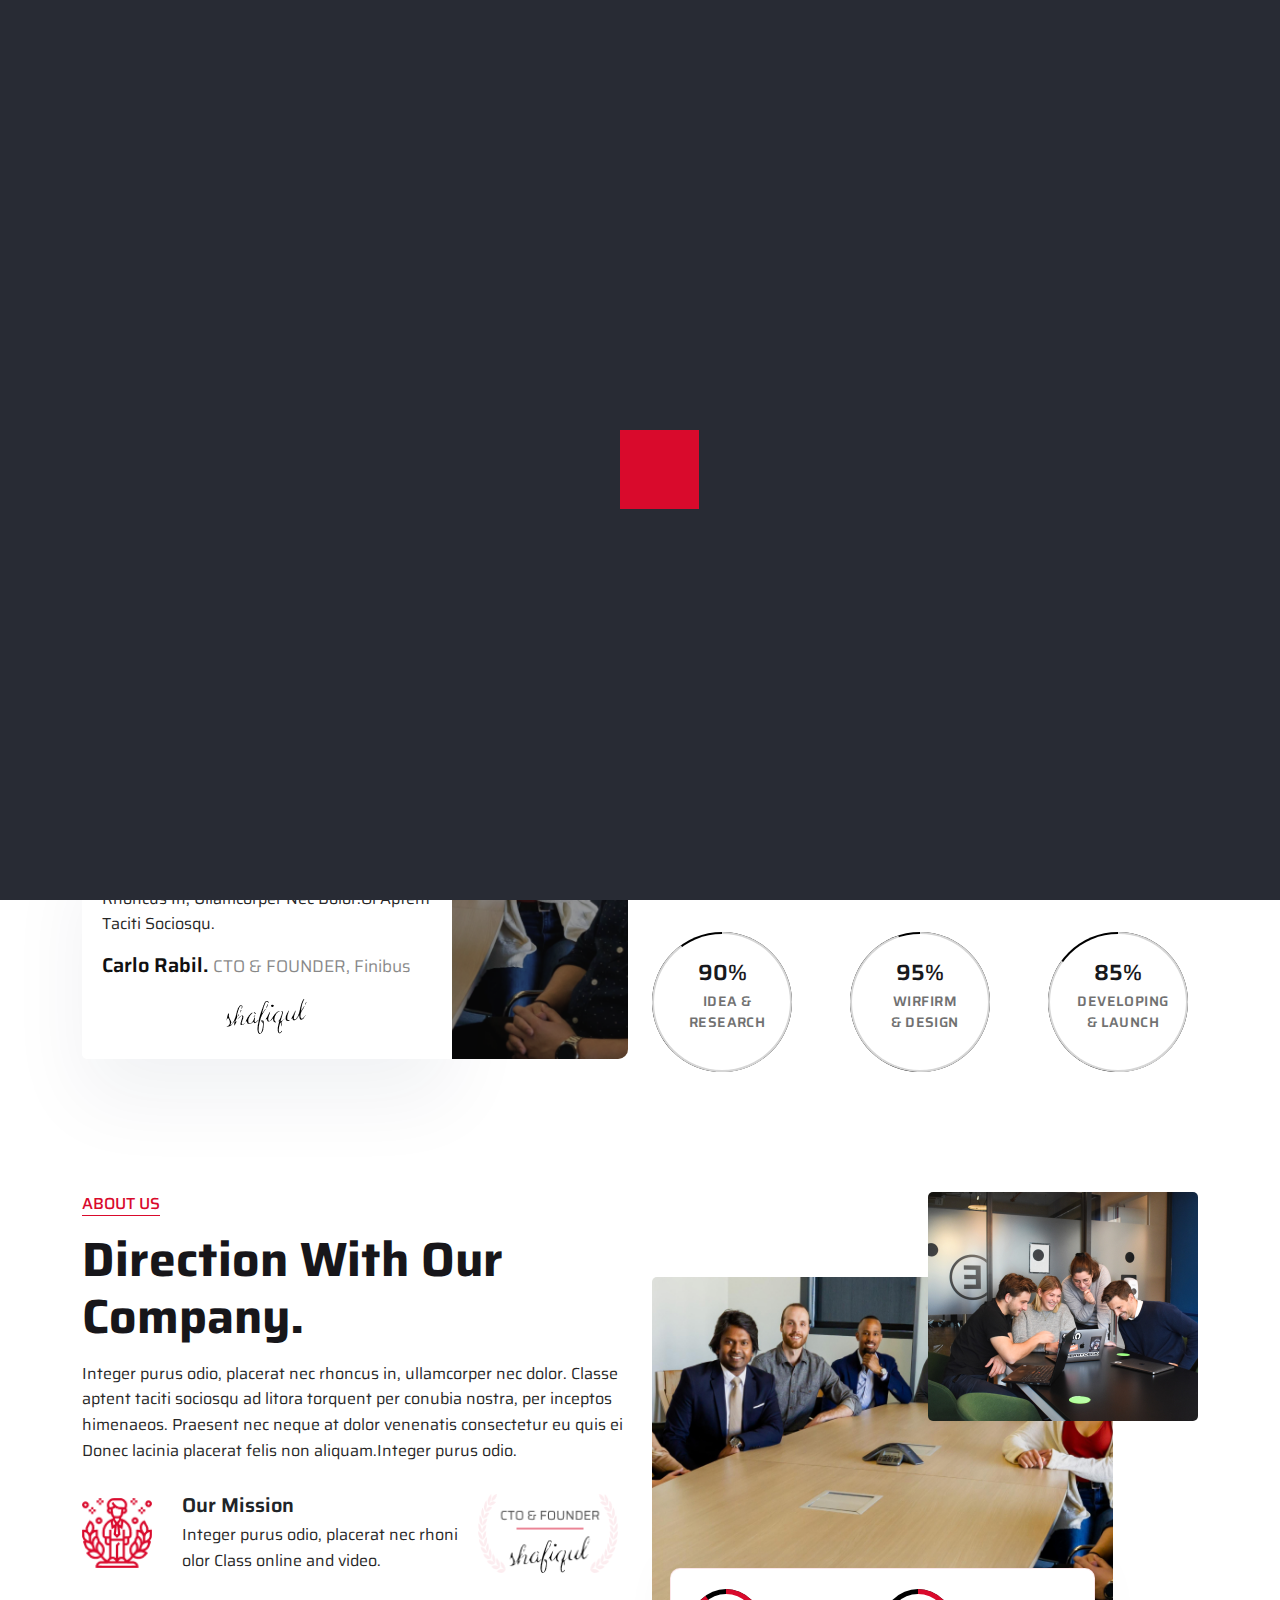
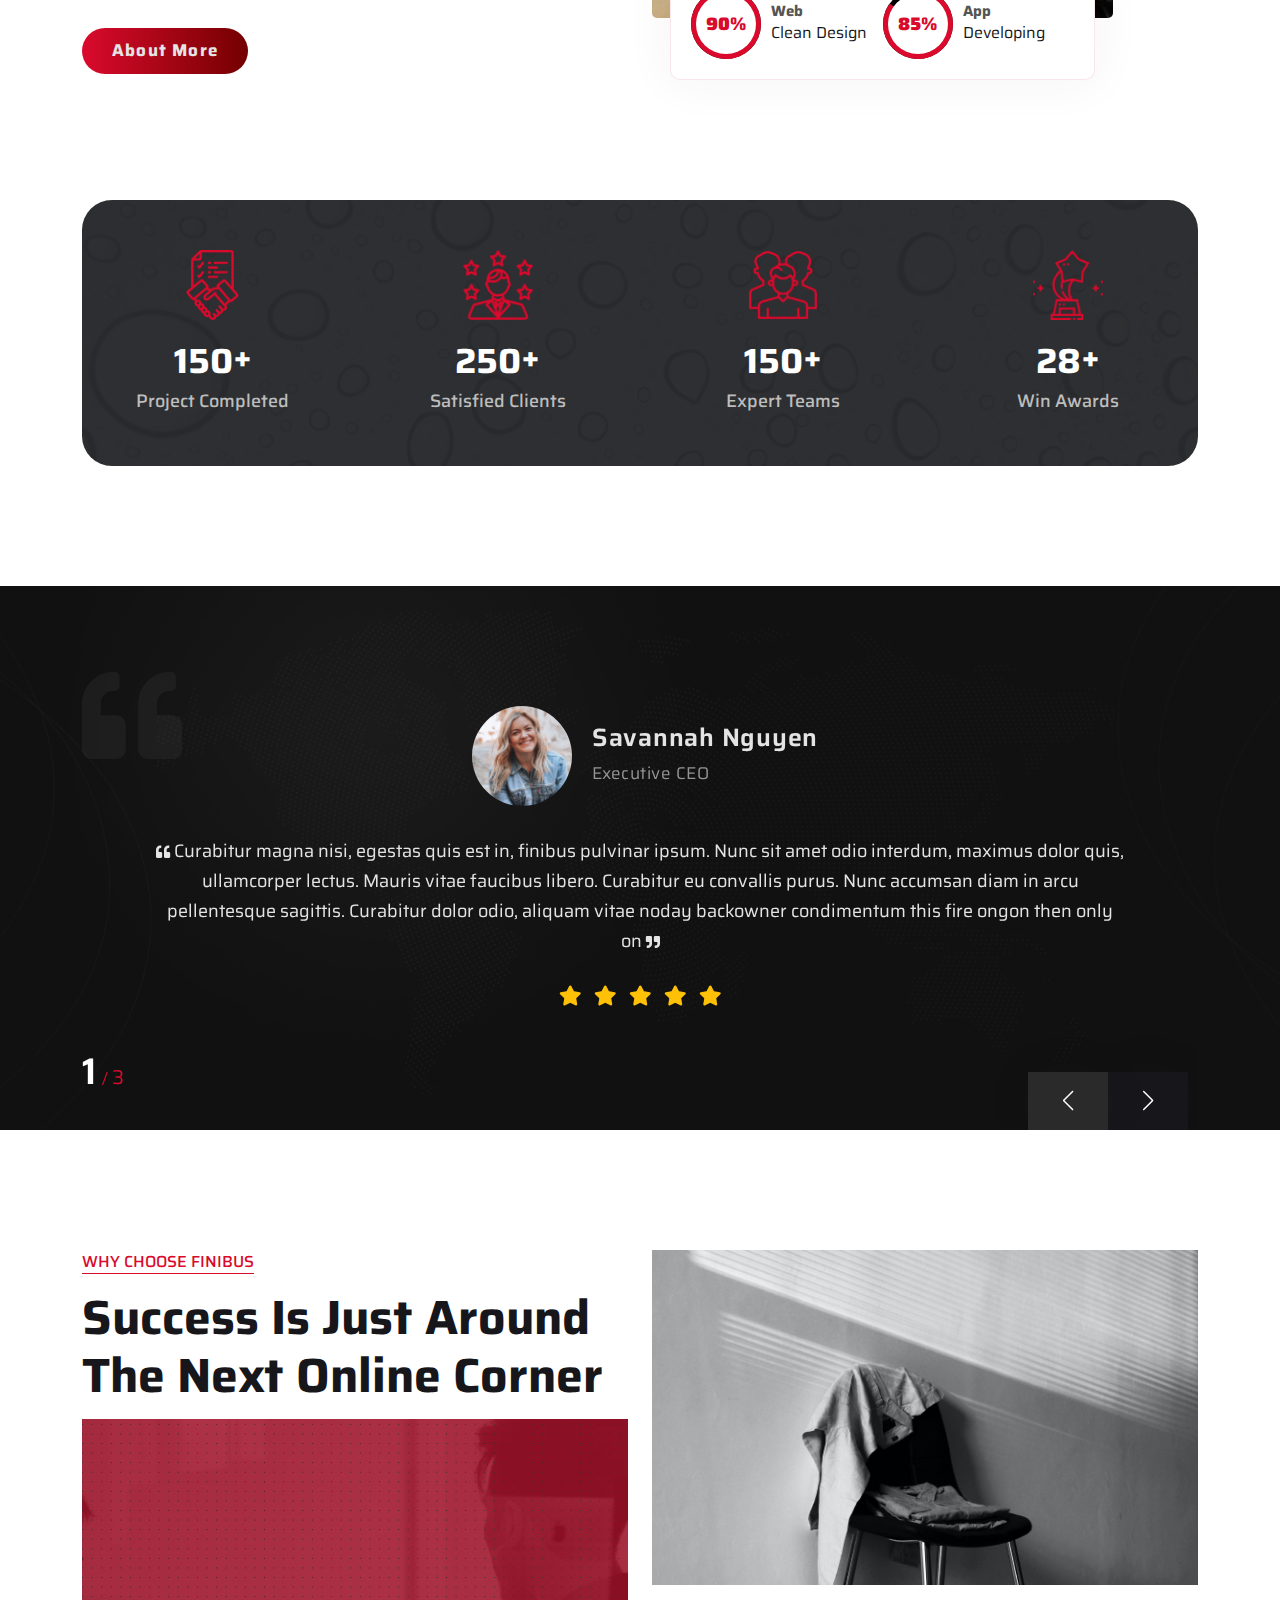
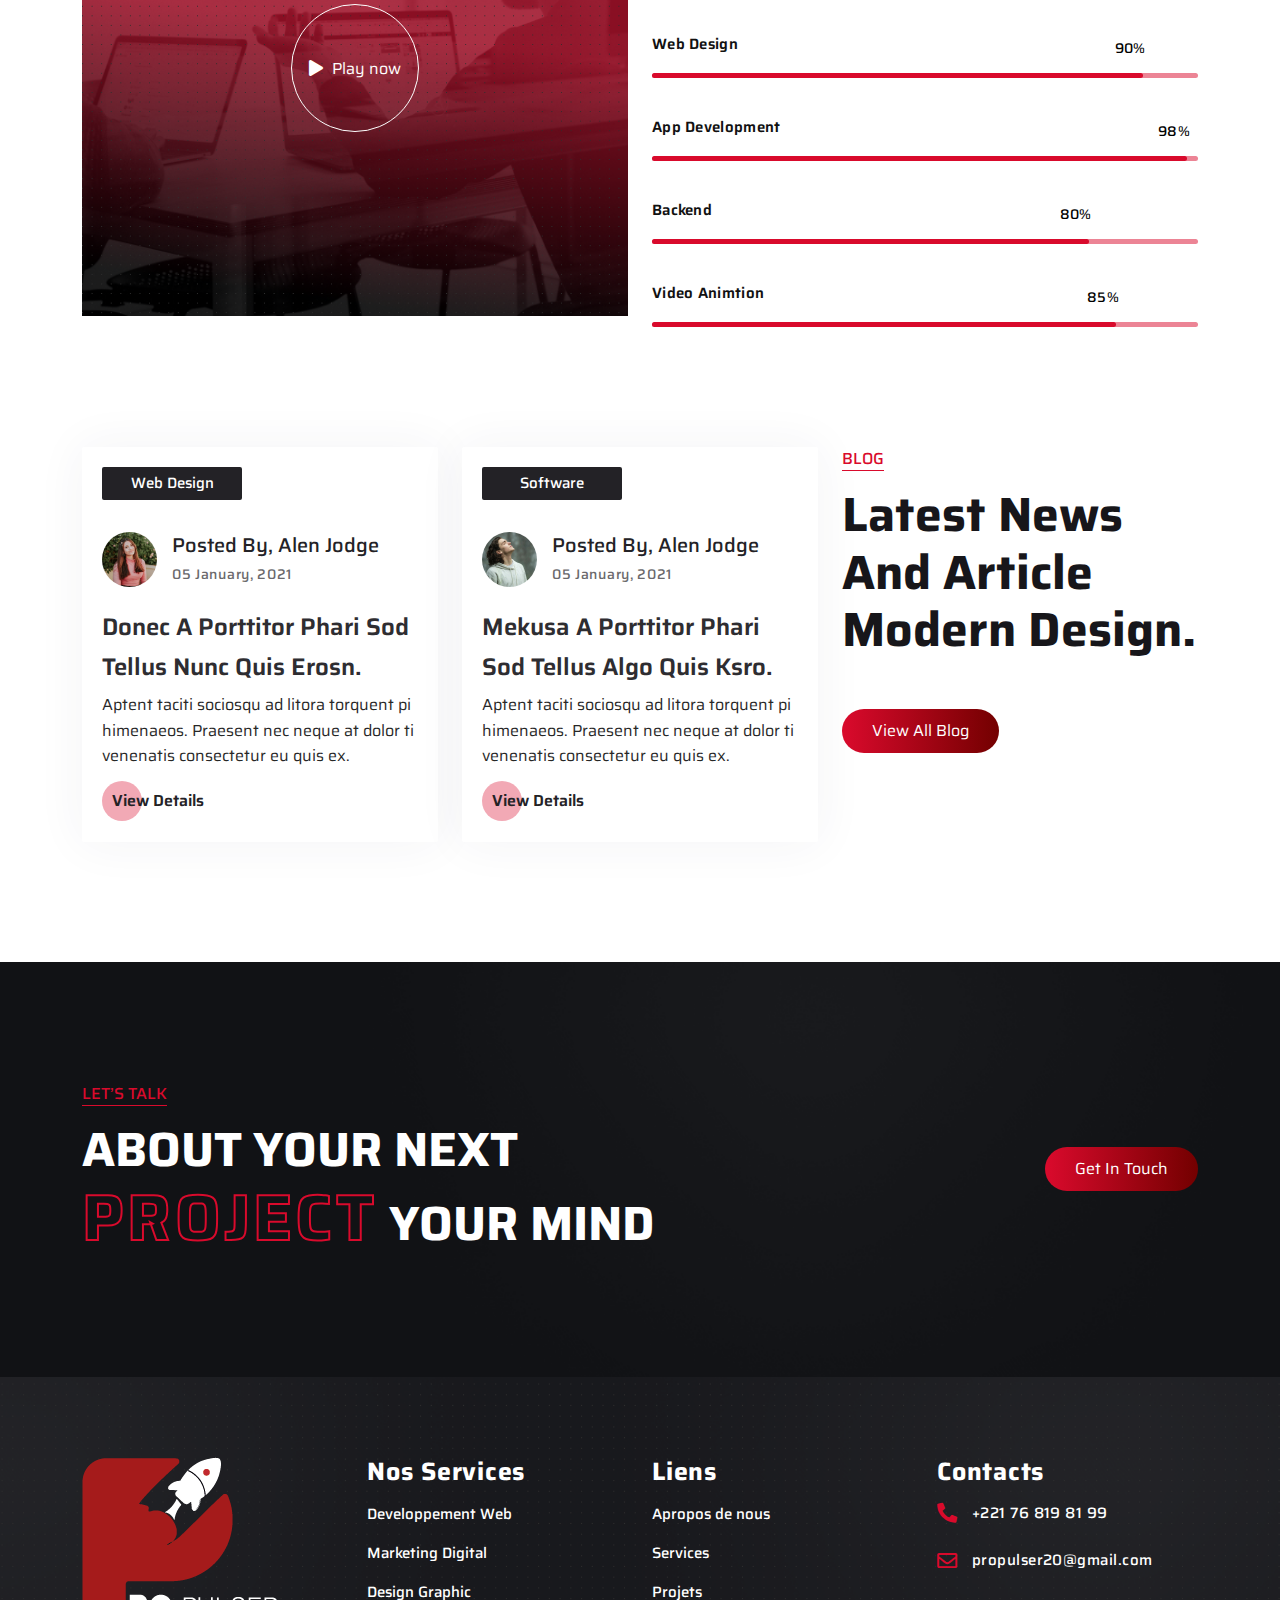
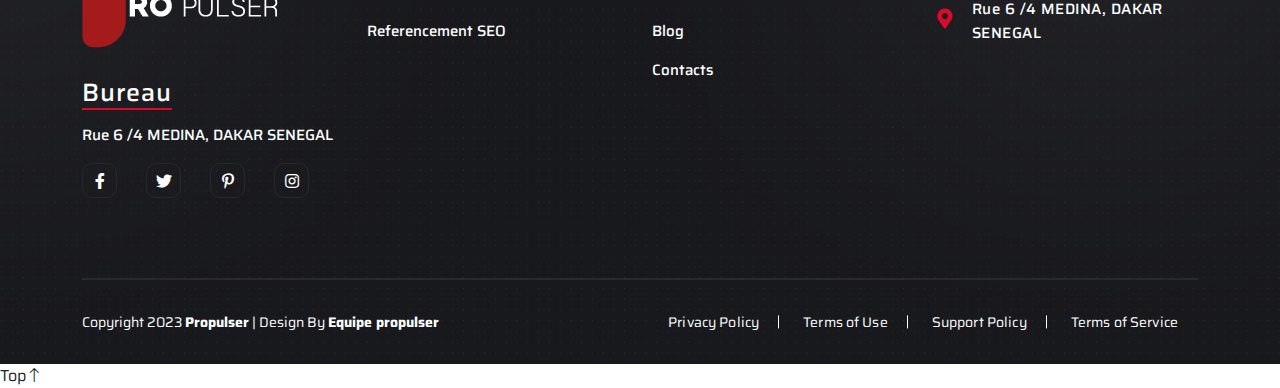
==== about.html @ 7774fed7 "commit num 2" ====
<!doctype html>
<html lang="fr">


<head>

    <meta charset="utf-8">
    <meta name="viewport" content="width=device-width, initial-scale=1">
    
    <link rel="shortcut icon" type="image/x-icon" href="assets/img/logo_1.png">
    
    <link href="assets/css/bootstrap.min.css" rel="stylesheet">
    
    <link rel="stylesheet" href="assets/css/bootstrap-icons.css">
    
    <link href="assets/css/all.min.css" rel="stylesheet">
    
    <link href="assets/css/fontawesome.min.css" rel="stylesheet">
    
    <link rel="stylesheet" href="assets/css/swiper-bundle.min.css">
    
    <link rel="stylesheet" href="assets/css/lightbox.min.css">
    
    <link rel="stylesheet" href="assets/css/nice-select.css">
    
    <link rel="stylesheet" href="assets/css/jQuery-plugin-progressbar.css">
    
    <link rel="stylesheet" href="assets/css/barfiller.css">
    
    <link rel="stylesheet" href="assets/css/magnific-popup.css">
    
    <link rel="stylesheet" href="assets/css/style.css">
    
    <title>Propulser agence Digital</title>
    </head>
<body>

<div class="cursor"></div>
<div class="cursor2"></div>


<div class="preloader_area_wrap">
<div class="sk-cube-grid">
<div class="sk-cube sk-cube1"></div>
<div class="sk-cube sk-cube2"></div>
<div class="sk-cube sk-cube3"></div>
<div class="sk-cube sk-cube4"></div>
<div class="sk-cube sk-cube5"></div>
<div class="sk-cube sk-cube6"></div>
<div class="sk-cube sk-cube7"></div>
<div class="sk-cube sk-cube8"></div>
<div class="sk-cube sk-cube9"></div>
</div>
</div>


<div class="main">

    <header class="position_top">
        <div class="container-fluid">
        <div class="row align-items-center">
        <div class="col col-sm-3 col-md-3 col-lg-3 col-xl-2">
        <div class="logo">
        <a href="index.html"><img style="width: 80px;" src="assets/img/logo_1.png" alt></a>
        </div>
        </div>
        <div class="col col-sm-5 col-md-6 col-lg-6 col-xl-8 text-end">
        <nav class="main-nav">
        <div class="mobile-menu-logo">
        <a href="index.html"><img src="assets/img/propulser_.png" alt></a>
        </div>
        <ul>
        <li class="has-child active">
        <a href="index.html">Accueil</a>
        
        </li>
        <li><a href="about.html">Apropos</a></li>
        <li class="has-child">
        <a href="services.html">Services</a>
        <i class="bi bi-chevron-down"></i>
        <ul class="sub-menu">
        <li><a href="services.html">Service</a></li>
        <li><a href="service-details.html">Service Details</a></li>
        </ul>
        </li>
        <li class="has-child">
        <a href="project.html">Projets</a>
        <i class="bi bi-chevron-down"></i>
        <ul class="sub-menu">
        <li><a href="project.html">Projets</a></li>
        <li><a href="project2.html">Projet masonry</a></li>
        <li><a href="project-details.html"> Details projets</a></li>
        </ul>
        </li>
        <li class="has-child">
        <a href="blog.html">Blogs</a>
        <i class="bi bi-chevron-down"></i>
        <ul class="sub-menu">
        <li><a href="blog.html">Blog</a></li>
        <li><a href="blog2.html">Blog standard</a></li>
        <li><a href="blog_details.html">Blog Details</a></li>
        </ul>
        </li>
        
        <li><a href="contact.html">Contact </a></li>
        </ul>
        <div class="get-quate dn">
        <div class="cmn-btn">
        <a href="contact.html">Avoir un devis </a>
        </div>
        </div>
        </nav>
        <div class="mobile-menu">
        <a href="javascript:void(0)" class="cross-btn">
        <span class="cross-top"></span>
        <span class="cross-middle"></span>
        <span class="cross-bottom"></span>
        </a>
        </div>
        </div>
        <div class="col-12 col-sm-4 col-md-3 col-lg-3 col-xl-2 text-end">
        <div class="get-quate">
        <div class="cmn-btn">
        <a href="contact.html">Avoir un devis </a>
        </div>
        </div>
        </div>
        </div>
        </div>
        </header>


<section class="breadcrumbs">
<div class="container">
<div class="row">
<div class="col-12">
<div class="breadcrumb-wrapper">
<h1>Apropos de nous</h1>
<ul>
<li><a href="index.html">Accueil</a></li>
<li>Apropos de nous</li>
</ul>
</div>
</div>
</div>
</div>
</section>


<section class="about-area sec-mar">
<div class="container">
<div class="out-story">
<div class="row">
<div class="col-lg-6 col-xl-6">
<div class="story-left">
<div class="office-group-img">
<img src="assets/img/story.png" alt>
<div class="cto-message-wrapper">
<div class="cto-message">
<p>Integer purus odio, placerat neclessi rhoncus in, ullamcorper nec dolor.ol aptent taciti sociosqu.</p>
<h4>Carlo Rabil. <span>CTO & FOUNDER, Finibus</span></h4>
<img src="assets/img/cto-signature.png" alt>
</div>
</div>
</div>
</div>
</div>
<div class="col-lg-6 col-xl-6">
<div class="story-right">
<div class="title black">
<span>Inside Story</span>
<h2 class="mb-15">We are creative Agency that creates beautiful.</h2>
</div>
<p>Integer purus odio, placerat nec rhoncus in, ullamcorper nec dolor. Classe aptent taciti sociosqu ad litora torquent per conubia nostra, per inceptosi himenaeos. Praesent nec neque at dolor venenatis consectetur eu quis e Donec lacinia placerat felis non aliquam.Integer purus odio.</p>
<div class="story-skills">
<div class="story-skill">
<div class="progress-bar-circle" data-percent="90" data-duration="1000"></div>
<span>Idea & Research</span>
</div>
<div class="story-skill">
<div class="progress-bar-circle" data-percent="95" data-duration="1000"></div>
<span>Wirfirm & Design</span>
</div>
<div class="story-skill">
<div class="progress-bar-circle" data-percent="85" data-duration="1000"></div>
<span>Developing & Launch</span>
</div>
</div>
</div>
</div>
</div>
</div>
<div class="row">
<div class="col-lg-6 col-xl-6">
<div class="about-left">
<div class="title black">
<span>About us</span>
<h2 class="mb-15">Direction with our company.</h2>
</div>
<p>Integer purus odio, placerat nec rhoncus in, ullamcorper nec dolor. Classe aptent taciti sociosqu ad litora torquent per conubia nostra, per inceptos himenaeos. Praesent nec neque at dolor venenatis consectetur eu quis ei Donec lacinia placerat felis non aliquam.Integer purus odio.</p>
<div class="our-mission">
<div class="msn-icon">
<i><img src="assets/img/icons/mission-icon.png" alt></i>
</div>
<div class="msn-content">
<h5>Our Mission</h5>
<p>Integer purus odio, placerat nec rhoni olor Class online and video.</p>
</div>
<div class="cto">
<img src="assets/img/ctoFounder.png" alt>
</div>
</div>
<div class="cmn-btn">
<a href="about.html">About more</a>
</div>
</div>
</div>
<div class="col-lg-6 col-xl-6">
<div class="about-right">
<div class="group-images">
<img src="assets/img/about-bottom.jpg" alt>
<div class="about-top">
<img src="assets/img/about-top.png" alt>
</div>
<div class="about-skills">
<div class="signle-skill">
<div class="progress-bar-circle" data-percent="90" data-duration="1000"></div>
<div class="skill-content">
<h6>web</h6>
<p>Clean Design</p>
</div>
</div>
<div class="signle-skill">
<div class="progress-bar-circle" data-percent="85" data-duration="1000"></div>
<div class="skill-content">
<h6>App</h6>
<p>Developing</p>
</div>
</div>
</div>
</div>
</div>
</div>
</div>
<div class="features-count">
<div class="row">
<div class="col-sm-6 col-md-3 col-lg-3 col-xl-3">
<div class="single-count">
<i><img src="assets/img/icons/count-1.png" alt></i>
<div class="counter">
<span class="odometer">150</span><sup>+</sup>
</div>
<p>Project Completed</p>
</div>
</div>
<div class="col-sm-6 col-md-3 col-lg-3 col-xl-3">
<div class="single-count">
<i><img src="assets/img/icons/count-2.png" alt></i>
<div class="counter">
<span class="odometer">250</span><sup>+</sup>
</div>
<p>Satisfied Clients</p>
</div>
</div>
<div class="col-sm-6 col-md-3 col-lg-3 col-xl-3">
<div class="single-count">
<i><img src="assets/img/icons/count-3.png" alt></i>
<div class="counter">
<span class="odometer">150</span><sup>+</sup>
</div>
<p>Expert Teams</p>
</div>
</div>
<div class="col-sm-6 col-md-3 col-lg-3 col-xl-3">
<div class="single-count">
<i><img src="assets/img/icons/count-4.png" alt></i>
<div class="counter">
<span class="odometer">28</span><sup>+</sup>
</div>
<p>Win Awards</p>
</div>
</div>
</div>
</div>
</div>
</section>


<section class="testimonial-area">
<div class="container">
<div class="row">
<div class="col-12">
<div class="swiper testimonial-slider">
<div class="swiper-wrapper">
<div class="swiper-slide">
<div class="testimonial-content">
<div class="quote">
<i class="fas fa-quote-left"></i>
</div>
<div class="client-info">
<div class="client-pic">
<img src="assets/img/client.jpg" alt>
</div>
<div class="client-details">
<h4>Savannah Nguyen</h4>
<span>Executive CEO</span>
</div>
</div>
<p><i class="fas fa-quote-left"></i> Curabitur magna nisi, egestas quis est in, finibus pulvinar ipsum. Nunc sit amet odio interdum, maximus dolor quis, ullamcorper lectus. Mauris vitae faucibus libero. Curabitur eu convallis purus. Nunc accumsan diam in arcu pellentesque sagittis. Curabitur dolor odio, aliquam vitae noday backowner condimentum this fire ongon then only on <i class="fas fa-quote-right"></i></p>
<div class="rating">
<i class="fas fa-star"></i>
<i class="fas fa-star"></i>
<i class="fas fa-star"></i>
<i class="fas fa-star"></i>
<i class="fas fa-star"></i>
</div>
</div>
</div>
<div class="swiper-slide">
<div class="testimonial-content">
<div class="quote">
<i class="fas fa-quote-left"></i>
</div>
<div class="client-info">
<div class="client-pic">
<img src="assets/img/client-2.jpg" alt>
</div>
<div class="client-details">
<h4>Nailong Jeso</h4>
<span>CTO Founder</span>
</div>
</div>
<p><i class="fas fa-quote-left"></i> Curabitur magna nisi, egestas quis est in, finibus pulvinar ipsum. Nunc sit amet odio interdum, maximus dolor quis, ullamcorper lectus. Mauris vitae faucibus libero. Curabitur eu convallis purus. Nunc accumsan diam in arcu pellentesque sagittis. Curabitur dolor odio, aliquam vitae noday backowner condimentum this fire ongon then only on <i class="fas fa-quote-right"></i></p>
<div class="rating">
<i class="fas fa-star"></i>
<i class="fas fa-star"></i>
<i class="fas fa-star"></i>
<i class="fas fa-star"></i>
<i class="fas fa-star"></i>
</div>
</div>
</div>
<div class="swiper-slide">
<div class="testimonial-content">
<div class="quote">
<i class="fas fa-quote-left"></i>
</div>
<div class="client-info">
<div class="client-pic">
<img src="assets/img/client-3.jpg" alt>
</div>
<div class="client-details">
<h4>Gautam Yamni</h4>
<span>Designer Head</span>
</div>
</div>
<p><i class="fas fa-quote-left"></i> Curabitur magna nisi, egestas quis est in, finibus pulvinar ipsum. Nunc sit amet odio interdum, maximus dolor quis, ullamcorper lectus. Mauris vitae faucibus libero. Curabitur eu convallis purus. Nunc accumsan diam in arcu pellentesque sagittis. Curabitur dolor odio, aliquam vitae noday backowner condimentum this fire ongon then only on <i class="fas fa-quote-right"></i></p>
<div class="rating">
<i class="fas fa-star"></i>
<i class="fas fa-star"></i>
<i class="fas fa-star"></i>
<i class="fas fa-star"></i>
<i class="fas fa-star"></i>
</div>
</div>
</div>
</div>
<div class="swiper-button-next"></div>
<div class="swiper-button-prev"></div>
<div class="swiper-pagination"></div>
</div>
</div>
</div>
</div>
</section>


<section class="why-choose-us sec-mar">
<div class="container">
<div class="row">
<div class="col-md-6 col-lg-6 col-xl-6">
<div class="title black">
<span>Why Choose Finibus</span>
<h2 class="mb-15">success is just around the next online corner</h2>
</div>
<div class="video-demo">
<img src="assets/img/play-video.jpg" alt>
<div class="play-btn">
<a class="popup-video" href="https://www.youtube.com/watch?v=0O2aH4XLbto"><i class="fas fa-play"></i> Play now</a>
</div>
</div>
</div>
<div class="col-md-6 col-lg-6 col-xl-6">
<div class="valuable-skills">
<img src="assets/img/valuable-skill.jpg" alt>
<div class="signle-bar">
<h6>Web Design</h6>
<div id="bar1" class="barfiller">
<span class="tip"></span>
<span class="fill" data-percentage="90"></span>
</div>
</div>
<div class="signle-bar">
<h6>App Development</h6>
<div id="bar2" class="barfiller">
<span class="tip"></span>
<span class="fill" data-percentage="98"></span>
</div>
</div>
<div class="signle-bar">
<h6>Backend</h6>
<div id="bar3" class="barfiller">
<span class="tip"></span>
<span class="fill" data-percentage="80"></span>
</div>
</div>
<div class="signle-bar">
<h6>Video Animtion</h6>
<div id="bar4" class="barfiller">
<span class="tip"></span>
<span class="fill" data-percentage="85"></span>
</div>
</div>
</div>
</div>
</div>
</div>
</section>


<section class="latest-news sec-mar">
<div class="container">
<div class="row gx-4">
<div class="col-md-6 col-lg-4 col-xl-4">
<div class="signle-news">
<div class="tag">
<a href="#">Web Design</a>
</div>
<div class="post-img">
<a href="blog_details.html"><img src="assets/img/post/post-1.jpg" alt></a>
</div>
<div class="news-content">
<div class="author">
<div class="author-pic">
<img src="assets/img/author/author-1.jpg" alt>
</div>
<div class="author-info">
<h5>Posted by, Alen Jodge</h5>
<span>05 January, 2021</span>
</div>
</div>
<h3><a href="blog_details.html">Donec a porttitor phari sod tellus Nunc quis erosn.</a></h3>
<p>Aptent taciti sociosqu ad litora torquent pi himenaeos. Praesent nec neque at dolor ti venenatis consectetur eu quis ex.</p>
<div class="view-btn">
<a href="blog_details.html">View details</a>
</div>
</div>
</div>
</div>
<div class="col-md-6 col-lg-4 col-xl-4">
<div class="signle-news">
<div class="tag">
<a href="#">Software</a>
</div>
<div class="post-img">
<a href="blog_details.html"><img src="assets/img/post/post-2.jpg" alt></a>
</div>
<div class="news-content">
<div class="author">
<div class="author-pic">
<img src="assets/img/author/author-2.jpg" alt>
</div>
<div class="author-info">
<h5>Posted by, Alen Jodge</h5>
<span>05 January, 2021</span>
</div>
</div>
<h3><a href="blog_details.html">Mekusa a porttitor phari sod tellus algo quis ksro.</a></h3>
<p>Aptent taciti sociosqu ad litora torquent pi himenaeos. Praesent nec neque at dolor ti venenatis consectetur eu quis ex.</p>
<div class="view-btn">
<a href="blog_details.html">View details</a>
</div>
</div>
</div>
</div>
<div class="col-md-6 col-lg-4 col-xl-4">
<div class="title black">
<span>Blog</span>
<h2>Latest news And Article modern design.</h2>
<div class="cmn-btn">
<a href="blog.html">View All Blog</a>
</div>
</div>
</div>
</div>
</div>
</section>


<section class="lets-talk sec-pad">
<div class="container">
<div class="row align-items-center">
<div class="col-md-9 col-lg-8 col-xl-7">
<div class="title special">
<span>Let’s Talk</span>
<h2>About Your Next <br><b>Project</b> Your Mind</h2>
</div>
</div>
<div class="col-md-3 col-lg-4 col-xl-5 text-end">
<div class="getin-touch">
<div class="cmn-btn">
<a href="contact.html">Get In Touch</a>
</div>
</div>
</div>
</div>
</div>
</section>


<footer>
    <div class="container">
    <div class="row">
    <div class="col-md-3 col-lg-3 col-xl-3">
    <div class="footer-widget">
    <div class="footer-logo">
    <a href="index.html"><img src="assets/img/logo_1.png" alt></a>
    </div>
    <address>
    <h4>Bureau</h4>
    <p>Rue 6 /4 MEDINA, DAKAR SENEGAL</p>
    </address>
    <ul class="social-media-icons">
    <li><a href="https://www.facebook.com/profile.php?id=100092353343000"><i class="fab fa-facebook-f"></i></a></li>
    <li><a href="https://www.twitter.com/"><i class="fab fa-twitter"></i></a></li>
    <li><a href="https://www.pinterest.com/"><i class="fab fa-pinterest-p"></i></a></li>
    <li><a href="https://www.instagram.com/pro_pulser/"><i class="fab fa-instagram"></i></a></li>
    </ul>
    </div>
    </div>
    <div class="col-md-3 col-lg-3 col-xl-3">
    <div class="footer-widget">
    <h4>Nos Services</h4>
    <ul class="footer-menu">
    <li><a href="service-details.html">Developpement Web</a></li>
    <li><a href="service-details.html">Marketing Digital</a></li>
    <li><a href="service-details.html">Design Graphic</a></li>
    <li><a href="service-details.html">Referencement SEO</a></li>
    </ul>
    </div>
    </div>
    <div class="col-md-3 col-lg-3 col-xl-3">
    <div class="footer-widget">
    <h4>Liens</h4>
    <ul class="footer-menu">
    <li><a href="about.html">Apropos de nous</a></li>
    <li><a href="services.html">Services</a></li>
    <li><a href="project.html">Projets</a></li>
    <li><a href="blog.html">Blog</a></li>
    <li><a href="contact.html">Contacts</a></li>
    </ul>
    </div>
    </div>
    <div class="col-md-3 col-lg-3 col-xl-3">
    <div class="footer-widget">
    <h4>Contacts</h4>
    <div class="number">
    <div class="num-icon">
    <i class="fas fa-phone-alt"></i>
    </div>
    <div class="phone">
    <a href="tel:+221 76 819 81 99">+221 76 819 81 99</a>
    
    </div>
    </div>
    <div class="office-mail">
    <div class="mail-icon">
    <i class="far fa-envelope"></i>
    </div>
    <div class="email">
    <a href="mailto:propulser20@gmail.com"><span class="__cf_email__" data-cfemail="9df4f3fbf2ddf8e5fcf0edf1f8b3fef2f0">propulser20@gmail.com</span></a>
    </div>
    </div>
    <div class="address">
    <div class="address-icon">
    <i class="fas fa-map-marker-alt"></i>
    </div>
    <p>Rue 6 /4 MEDINA, DAKAR SENEGAL</p>
    </div>
    </div>
    </div>
    </div>
    <div class="footer-bottom">
    <div class="row align-items-center">
    <div class="col-12 col-md-4 col-lg-4 col-xl-5">
    <div class="copy-txt">
    <span>Copyright 2023 <b>Propulser</b> | Design By <a href="#">Equipe propulser</a></span>
    </div>
    </div>
    <div class="col-12 col-md-8 col-lg-8 col-xl-7">
    <ul class="footer-bottom-menu">
    <li><a href="#">Privacy Policy</a></li>
    <li><a href="#">Terms of Use</a></li>
    <li><a href="#">Support Policy</a></li>
    <li><a href="#">Terms of Service</a></li>
    </ul>
    </div>
    </div>
    </div>
    </div>
    </footer>


<div class="scroll-top">
<span>Top<i class="bi bi-arrow-up"></i></span>
</div>

</div>


<script data-cfasync="false" src="https://demo-egenslab.b-cdn.net/cdn-cgi/scripts/5c5dd728/cloudflare-static/email-decode.min.js"></script><script src="assets/js/jquery-3.6.0.min.js"></script>

<script src="assets/js/popper.min.js"></script>
<script src="assets/js/bootstrap.min.js"></script>

<script src="assets/js/swiper-bundle.min.js"></script>

<script src="assets/js/jquery.nice-select.min.js"></script>

<script src="assets/js/jQuery-plugin-progressbar.js"></script>

<script src="assets/js/jquery.barfiller.js"></script>

<script src="assets/js/waypoints.min.js"></script>

<script src="assets/js/jquery.counterup.min.js"></script>

<script src="assets/js/lightbox.min.js"></script>

<script src="assets/js/jquery.magnific-popup.min.js"></script>

<script src="assets/js/isotope.pkgd.min.js"></script>

<script src="assets/js/masonry.pkgd.min.js"></script>

<script src="assets/js/imagesloaded.pkgd.min.js"></script>

<script src="assets/js/custom.js"></script>
</body>

</html>
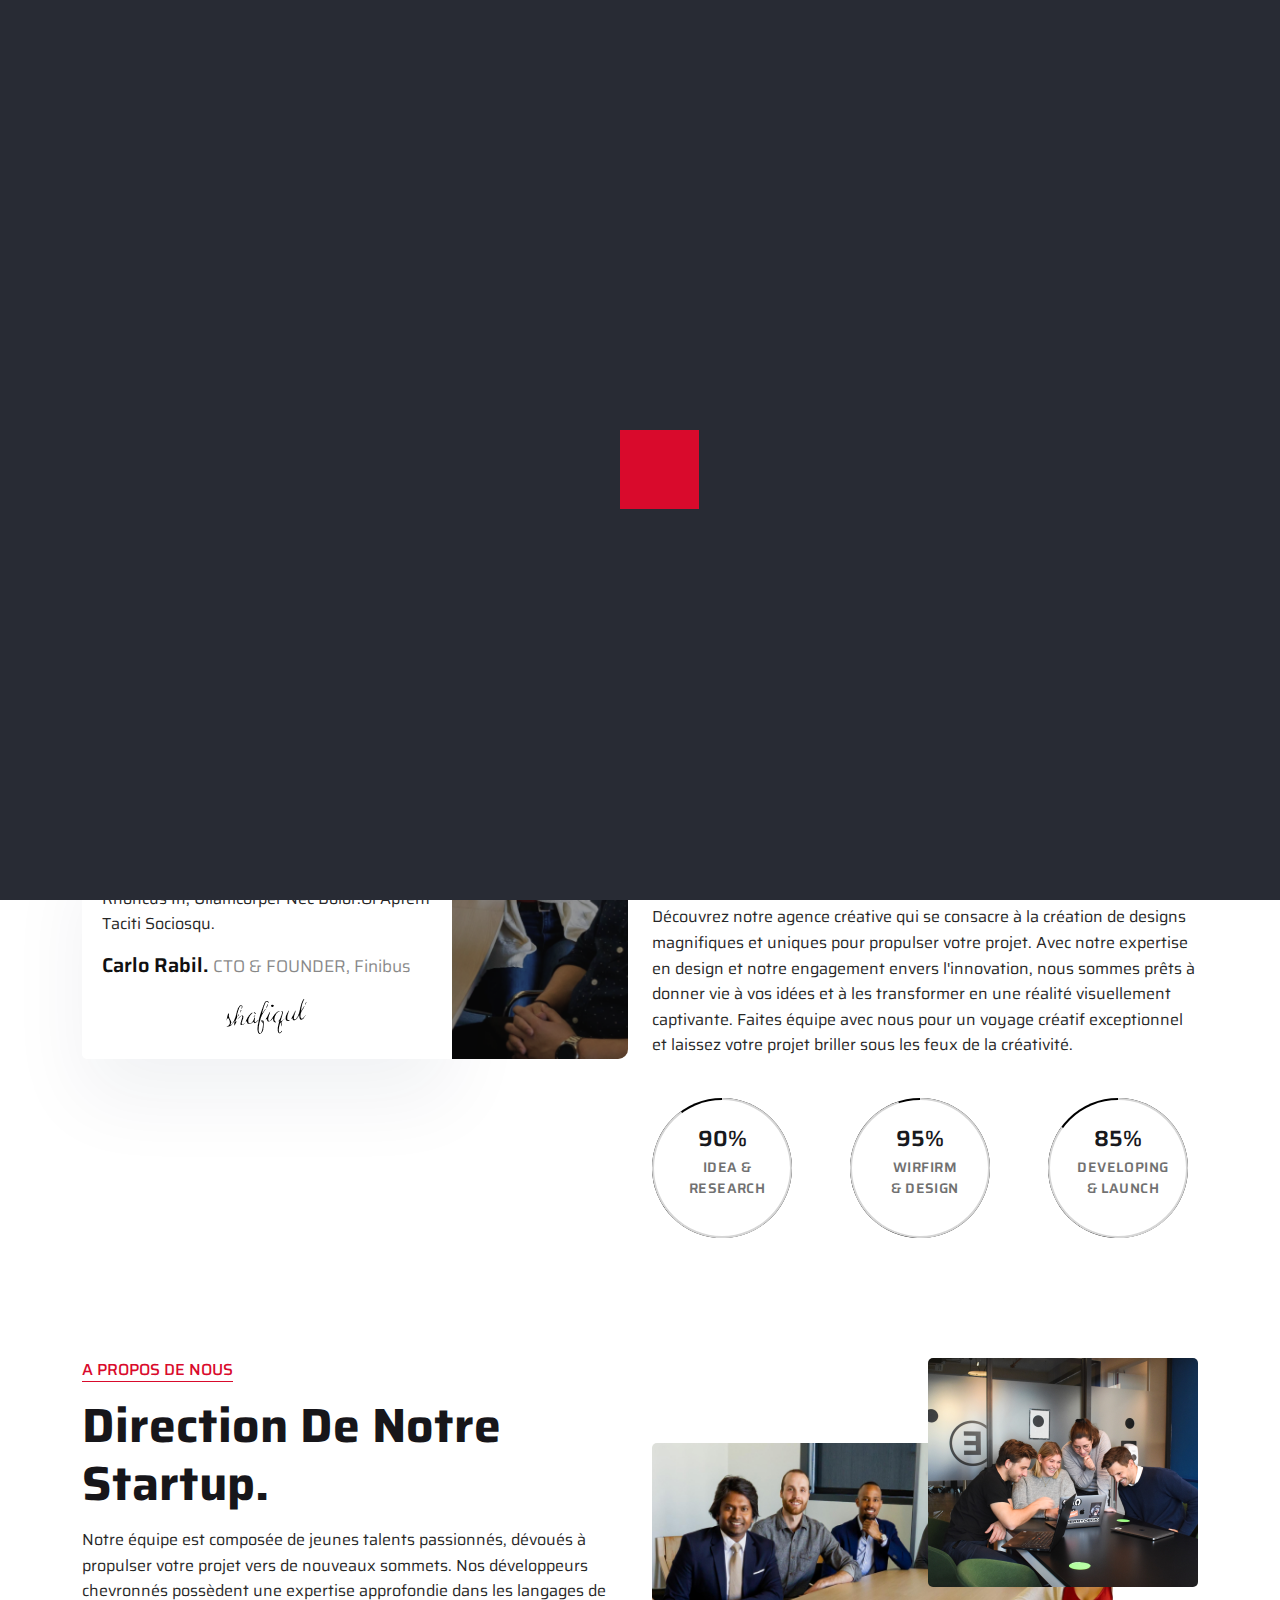
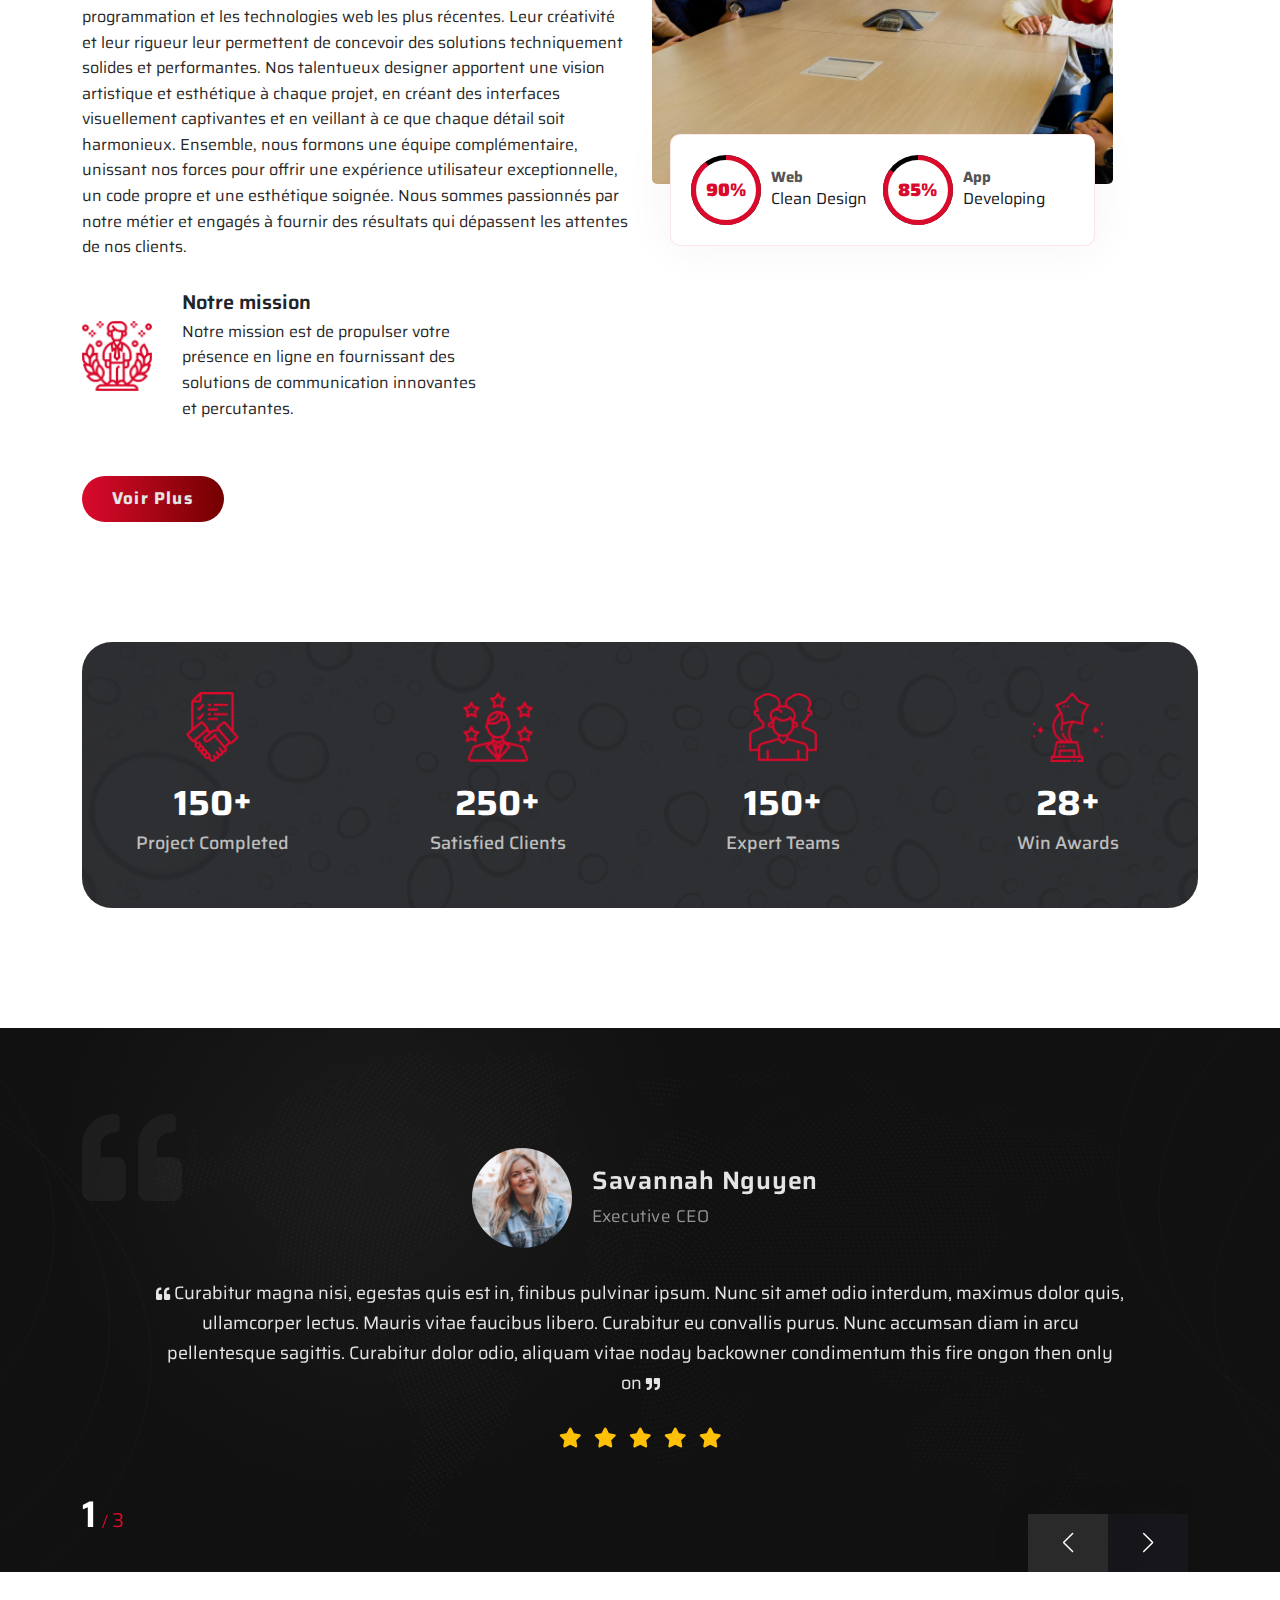
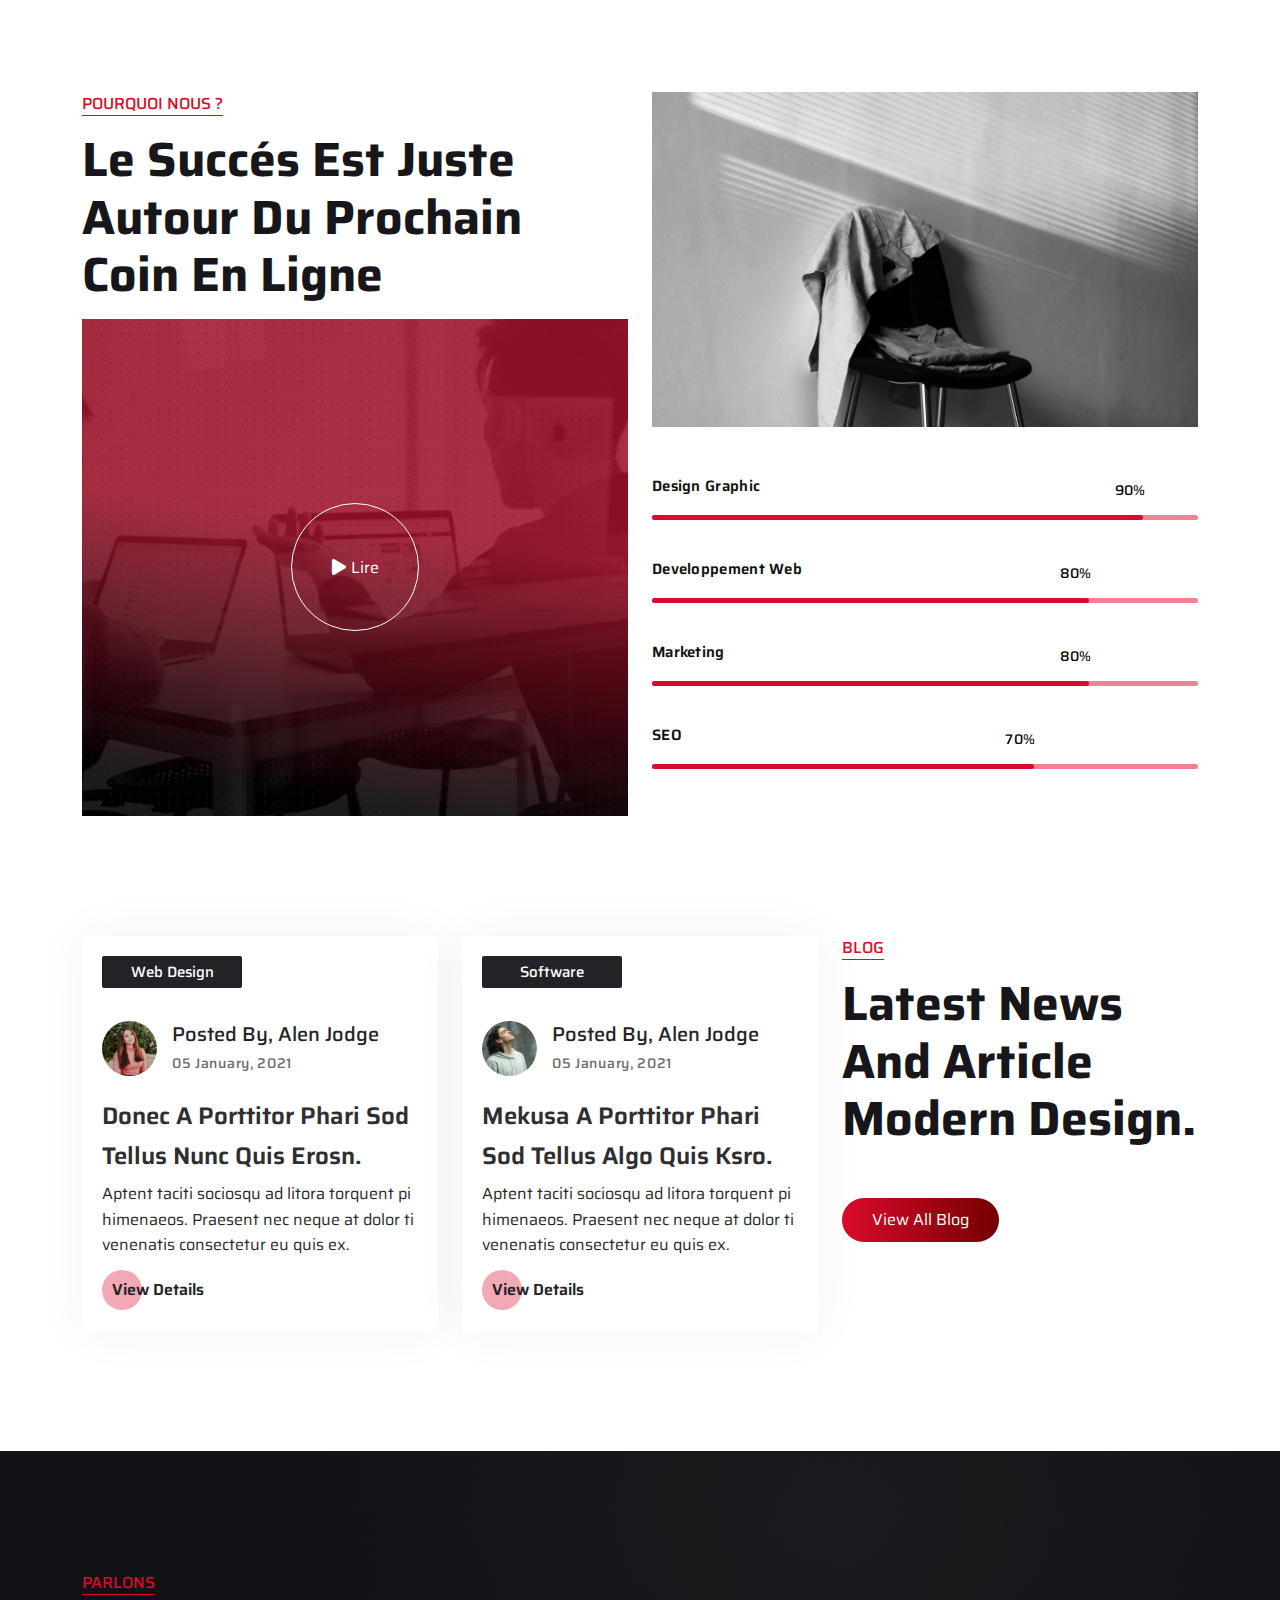
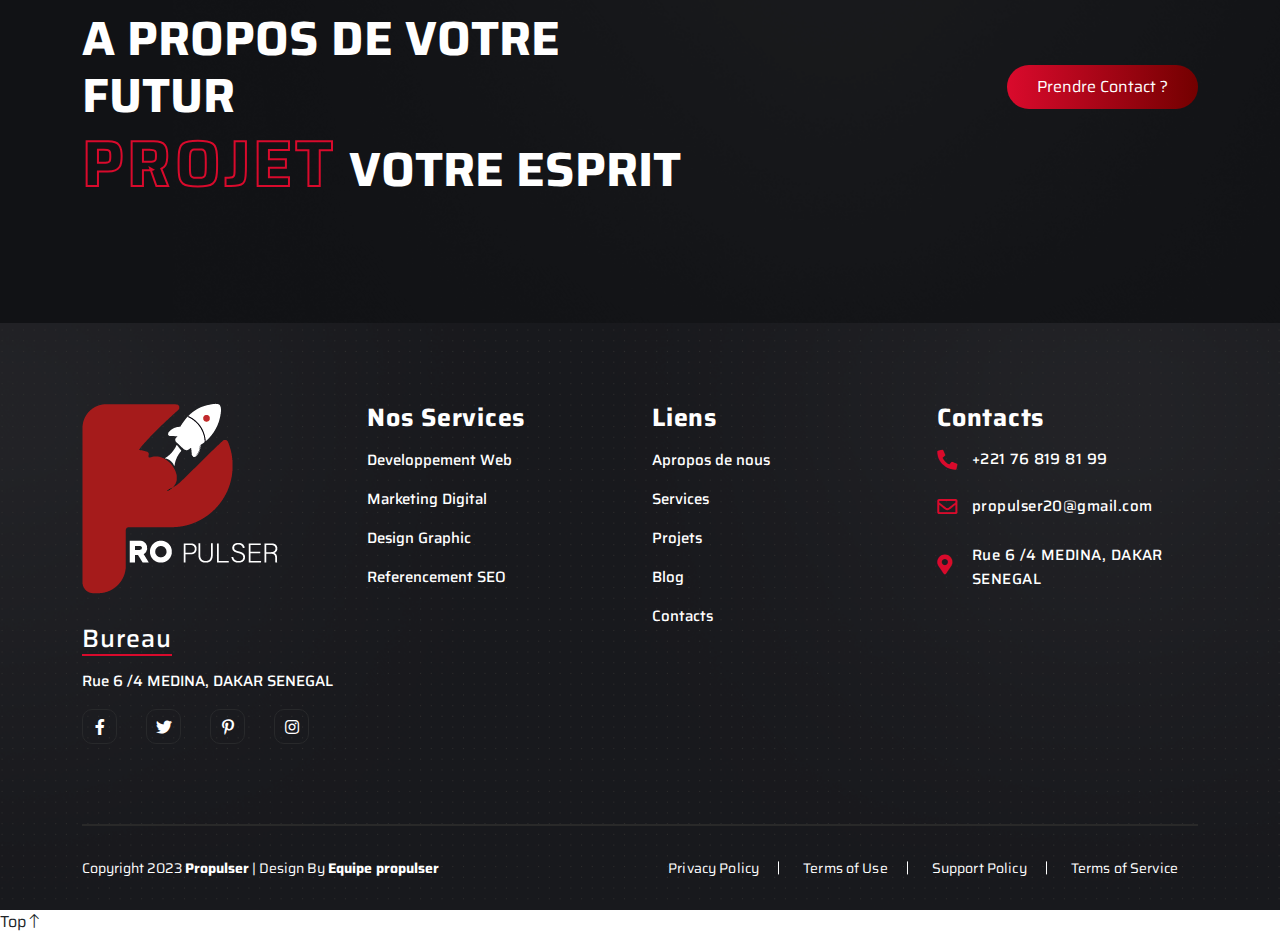
==== commit f10de468: "commit modification page accueil et apropos" ====
--- a/about.html
+++ b/about.html
@@ -168,10 +168,10 @@
 <div class="col-lg-6 col-xl-6">
 <div class="story-right">
 <div class="title black">
-<span>Inside Story</span>
-<h2 class="mb-15">We are creative Agency that creates beautiful.</h2>
-</div>
-<p>Integer purus odio, placerat nec rhoncus in, ullamcorper nec dolor. Classe aptent taciti sociosqu ad litora torquent per conubia nostra, per inceptosi himenaeos. Praesent nec neque at dolor venenatis consectetur eu quis e Donec lacinia placerat felis non aliquam.Integer purus odio.</p>
+<span>Histoire de l'intérieur</span>
+<h2 class="mb-15">Nous sommes une agence créative qui crée des designs magnifiques.</h2>
+</div>
+<p>Découvrez notre agence créative qui se consacre à la création de designs magnifiques et uniques pour propulser votre projet. Avec notre expertise en design et notre engagement envers l'innovation, nous sommes prêts à donner vie à vos idées et à les transformer en une réalité visuellement captivante. Faites équipe avec nous pour un voyage créatif exceptionnel et laissez votre projet briller sous les feux de la créativité.</p>
 <div class="story-skills">
 <div class="story-skill">
 <div class="progress-bar-circle" data-percent="90" data-duration="1000"></div>
@@ -194,24 +194,24 @@
 <div class="col-lg-6 col-xl-6">
 <div class="about-left">
 <div class="title black">
-<span>About us</span>
-<h2 class="mb-15">Direction with our company.</h2>
-</div>
-<p>Integer purus odio, placerat nec rhoncus in, ullamcorper nec dolor. Classe aptent taciti sociosqu ad litora torquent per conubia nostra, per inceptos himenaeos. Praesent nec neque at dolor venenatis consectetur eu quis ei Donec lacinia placerat felis non aliquam.Integer purus odio.</p>
+<span>A propos de Nous</span>
+<h2 class="mb-15">Direction de notre startup.</h2>
+</div>
+<p>Notre équipe est composée de jeunes talents passionnés, dévoués à propulser votre projet vers de nouveaux sommets. Nos  développeurs chevronnés possèdent une expertise approfondie dans les langages de programmation et les technologies web les plus récentes. Leur créativité et leur rigueur leur permettent de concevoir des solutions techniquement solides et performantes. Nos talentueux designer apportent une vision artistique et esthétique à chaque projet, en créant des interfaces visuellement captivantes et en veillant à ce que chaque détail soit harmonieux. Ensemble, nous formons une équipe complémentaire, unissant nos forces pour offrir une expérience utilisateur exceptionnelle, un code propre et une esthétique soignée. Nous sommes passionnés par notre métier et engagés à fournir des résultats qui dépassent les attentes de nos clients.</p>
 <div class="our-mission">
 <div class="msn-icon">
 <i><img src="assets/img/icons/mission-icon.png" alt></i>
 </div>
 <div class="msn-content">
-<h5>Our Mission</h5>
-<p>Integer purus odio, placerat nec rhoni olor Class online and video.</p>
+<h5>Notre mission </h5>
+<p>Notre mission est de propulser votre présence en ligne en fournissant des solutions de communication innovantes et percutantes.</p>
 </div>
 <div class="cto">
-<img src="assets/img/ctoFounder.png" alt>
+<img src="assets/img/ctoFounde.png" alt>
 </div>
 </div>
 <div class="cmn-btn">
-<a href="about.html">About more</a>
+<a href="about.html">Voir plus </a>
 </div>
 </div>
 </div>
@@ -374,19 +374,18 @@
 </div>
 </section>
 
-
 <section class="why-choose-us sec-mar">
 <div class="container">
 <div class="row">
 <div class="col-md-6 col-lg-6 col-xl-6">
 <div class="title black">
-<span>Why Choose Finibus</span>
-<h2 class="mb-15">success is just around the next online corner</h2>
+<span>Pourquoi nous ?</span>
+<h2 class="mb-15">Le succés est juste autour du prochain coin en ligne</h2>
 </div>
 <div class="video-demo">
 <img src="assets/img/play-video.jpg" alt>
 <div class="play-btn">
-<a class="popup-video" href="https://www.youtube.com/watch?v=0O2aH4XLbto"><i class="fas fa-play"></i> Play now</a>
+<a class="popup-video" href="https://www.youtube.com/watch?v=0O2aH4XLbto"><i class="fas fa-play"></i>Lire </a>
 </div>
 </div>
 </div>
@@ -394,31 +393,31 @@
 <div class="valuable-skills">
 <img src="assets/img/valuable-skill.jpg" alt>
 <div class="signle-bar">
-<h6>Web Design</h6>
+<h6>Design Graphic</h6>
 <div id="bar1" class="barfiller">
 <span class="tip"></span>
 <span class="fill" data-percentage="90"></span>
 </div>
 </div>
 <div class="signle-bar">
-<h6>App Development</h6>
+<h6>Developpement web</h6>
 <div id="bar2" class="barfiller">
 <span class="tip"></span>
-<span class="fill" data-percentage="98"></span>
+<span class="fill" data-percentage="80"></span>
 </div>
 </div>
 <div class="signle-bar">
-<h6>Backend</h6>
+<h6>Marketing</h6>
 <div id="bar3" class="barfiller">
 <span class="tip"></span>
 <span class="fill" data-percentage="80"></span>
 </div>
 </div>
 <div class="signle-bar">
-<h6>Video Animtion</h6>
+<h6>SEO </h6>
 <div id="bar4" class="barfiller">
 <span class="tip"></span>
-<span class="fill" data-percentage="85"></span>
+<span class="fill" data-percentage="70"></span>
 </div>
 </div>
 </div>
@@ -426,8 +425,6 @@
 </div>
 </div>
 </section>
-
-
 <section class="latest-news sec-mar">
 <div class="container">
 <div class="row gx-4">
@@ -502,14 +499,14 @@
 <div class="row align-items-center">
 <div class="col-md-9 col-lg-8 col-xl-7">
 <div class="title special">
-<span>Let’s Talk</span>
-<h2>About Your Next <br><b>Project</b> Your Mind</h2>
+<span>Parlons </span>
+<h2>A propos  de votre futur <br><b>Projet</b>      votre esprit</h2>
 </div>
 </div>
 <div class="col-md-3 col-lg-4 col-xl-5 text-end">
 <div class="getin-touch">
 <div class="cmn-btn">
-<a href="contact.html">Get In Touch</a>
+<a href="contact.html">Prendre contact ?</a>
 </div>
 </div>
 </div>
